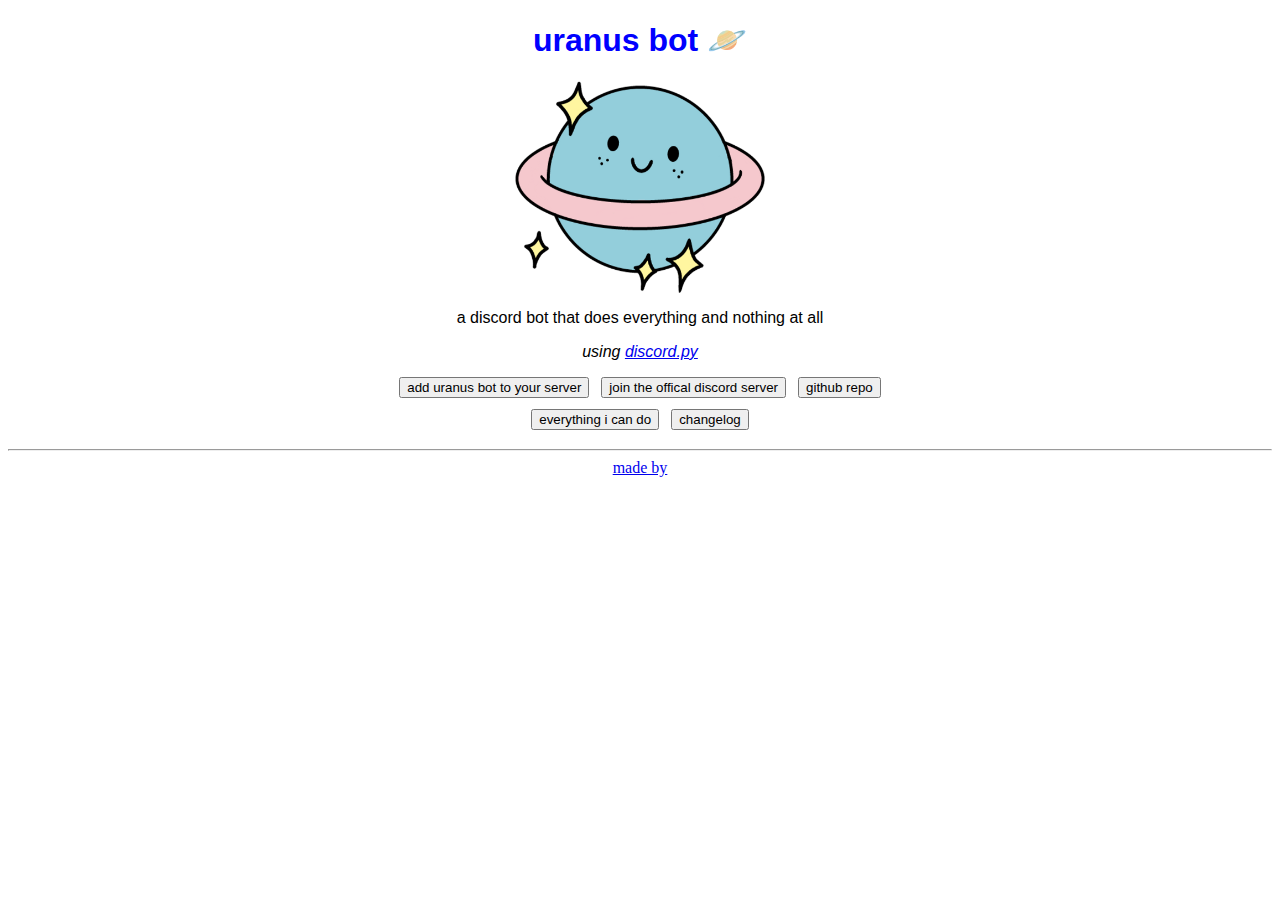
==== index.html @ 9f679185 "Update index.html" ====
<!DOCTYPE html>
<link rel="stylesheet" href="style.css">
<html>
    <head> 
        <h1>uranus bot 🪐</h1>
        <img src="logo.png" width=250 align="center">
    </head>
    <body>
        <p>a discord bot that does everything and nothing at all</p>
        <p><i>using <a href="https://discordpy.readthedocs.io/en/stable/">discord.py</a></i></p>
        <div>
        <p><form action="https://discord.com/oauth2/authorize?client_id=870509901758201857&permissions=8&scope=bot"> <input type="submit" value="add uranus bot to your server" /> </form> &nbsp;&nbsp;&nbsp;
        <form action="https://discord.gg/bwyqy4cDM2"><input type="submit" value="join the offical discord server" /> </form> &nbsp;&nbsp;&nbsp;
        <form action="https://github.com/julianagar/Uranus-Bot"><input type="submit" value="github repo" /> </form> </p>
        </div>
        <div>
        <p><form action="list.html"><input type="submit"value="everything i can do" /></form> &nbsp;&nbsp;&nbsp <form action="changelog.html"><input type="submit"value="changelog" /></form></p>
        </div>
    </body>
    <footer>
        <hr>
        <a href='https://twitter.com/julianisntcool'>made by</a>
    </footer>

</html>
---- style.css ----
* {
    justify-content:center;
    text-align:center;
    align:center;
}

h1 {
    color: blue;
    font-family: Arial, Helvetica, sans-serif;
    text-align: center;
}

p {
    color: black;
    font-family: Arial, Helvetica, sans-serif;
    text-align:center;
}

div {
    display:flex;
    justify-content:center;
}

footer {
    text-align:center;
    font-family: "Comic Sans MS", "Comic Sans", cursive;
}

i {
    text-align:center;
    font-family: Arial, Helvetica, sans-serif;
}
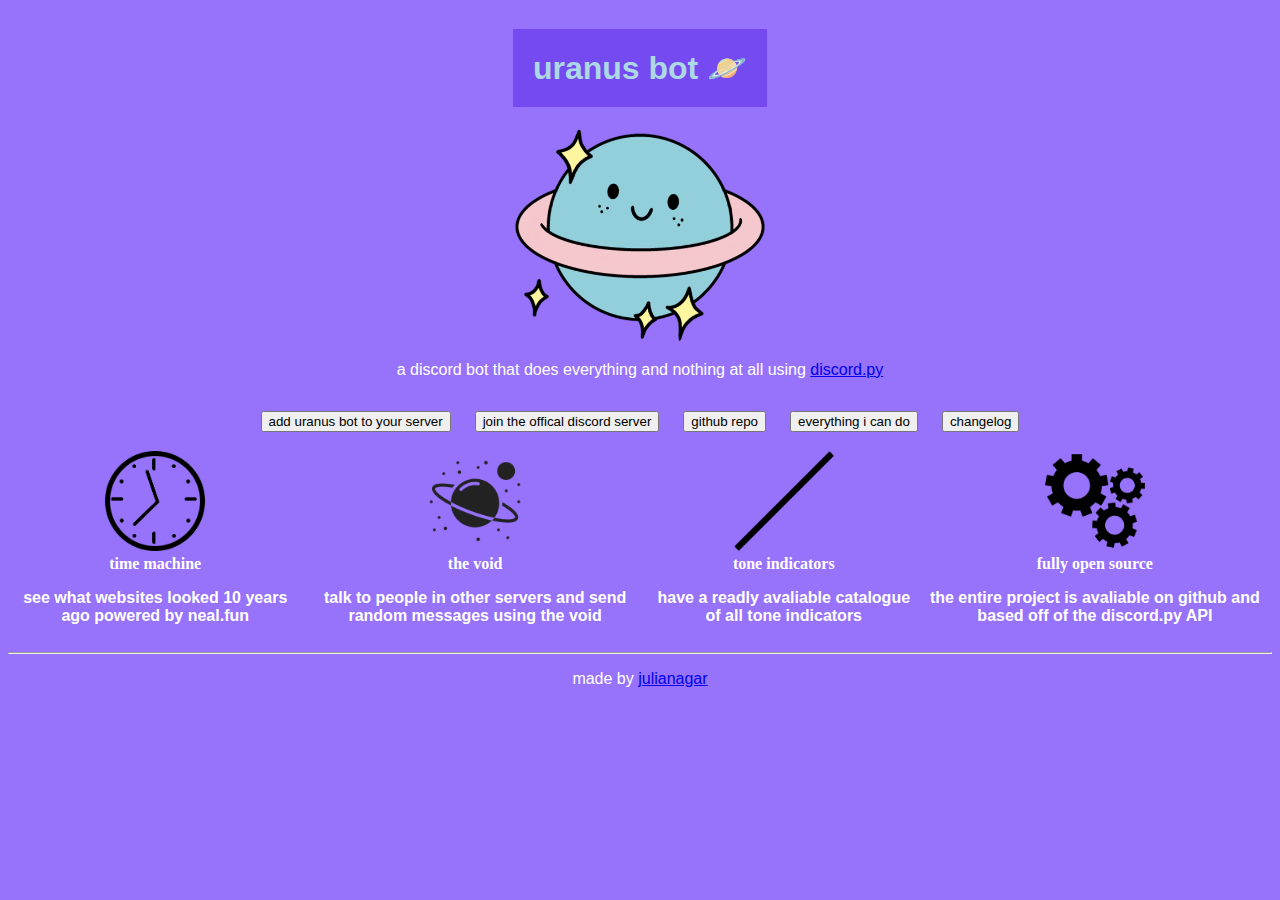
==== commit 27f6573e: "fixed file paths that prevented images from being loaded" ====
--- a/index.html
+++ b/index.html
@@ -1,25 +1,59 @@
 <!DOCTYPE html>
-<link rel="stylesheet" href="style.css">
+<!-- saved from url=(0055)file:///Users/julianagar/uranusbot-website-1/index.html -->
 <html>
-    <head> 
-        <h1>uranus bot 🪐</h1>
-        <img src="logo.png" width=250 align="center">
+    <head>
+        <link rel="stylesheet" href="style.css">
     </head>
+
     <body>
-        <p>a discord bot that does everything and nothing at all</p>
-        <p><i>using <a href="https://discordpy.readthedocs.io/en/stable/">discord.py</a></i></p>
+        <div class="uranus">
+            <h1>uranus bot 🪐</h1>
+        </div>
+
+        <img class="logo" src="img/logo.png" width="250">
         <div>
-        <p><form action="https://discord.com/oauth2/authorize?client_id=870509901758201857&permissions=8&scope=bot"> <input type="submit" value="add uranus bot to your server" /> </form> &nbsp;&nbsp;&nbsp;
-        <form action="https://discord.gg/bwyqy4cDM2"><input type="submit" value="join the offical discord server" /> </form> &nbsp;&nbsp;&nbsp;
-        <form action="https://github.com/julianagar/Uranus-Bot"><input type="submit" value="github repo" /> </form> </p>
+            <p>a discord bot that does everything and nothing at all
+            <span class="discordpy">using <a href="https://discordpy.readthedocs.io/en/stable/">discord.py</a></span></p>
         </div>
-        <div>
-        <p><form action="list.html"><input type="submit"value="everything i can do" /></form> &nbsp;&nbsp;&nbsp <form action="changelog.html"><input type="submit"value="changelog" /></form></p>
-        </div>
-    </body>
-    <footer>
+
+        <p class="buttons"><form class="button" action="https://discord.com/oauth2/authorize?client_id=870509901758201857&amp;permissions=8&amp;scope=bot"> <input type="submit" value="add uranus bot to your server"> </form> 
+           
+        <form class="button" action="https://discord.gg/bwyqy4cDM2"><input type="submit" value="join the offical discord server"> </form>
+
+        <form class="button" action="https://github.com/julianagar/Uranus-Bot"><input type="submit" value="github repo"> </form> 
+
+        <form class="button" action="file:///Users/julianagar/uranusbot-website-1/list.html"><input type="submit" value="everything i can do"></form> 
+        
+        <form class="button " action="file:///Users/julianagar/uranusbot-website-1/changelog.html"><input type="submit" value="changelog"></form></p>
+        <table>
+            <tbody><tr>
+                <th>
+                    <img src="img/clock.png" height="100px">
+                    <br>
+                    <b class="labels">time machine</b>
+                    <p>see what websites looked 10 years ago <span class="extra">powered by neal.fun</span></p>
+                </th>
+                <th>
+                    <img src="img/void.png" height="100px">
+                    <br>
+                    <b class="labels">the void</b>
+                    <p>talk to people in other servers and send random messages using the void</p>
+                </th>
+                <th>
+                    <img src="img/tone.png" height="100px">
+                    <br>
+                    <b class="labels">tone indicators</b>
+                    <p>have a readly avaliable catalogue of all tone indicators</p>
+                </th>
+                <th>
+                    <img src="img/gears.png" height="100px">
+                    <br>
+                    <b class="labels">fully open source</b>
+                    <p>the entire project is avaliable on github and based off of the discord.py API</p>
+                </th>
+            </tr>
+        </tbody></table>
         <hr>
-        <a href='https://twitter.com/julianisntcool'>made by</a>
-    </footer>
-
+       <p> made by <a href="https://twitter.com/bmostanprofile">julianagar</a></p>
+</body>
 </html>
--- a/style.css
+++ b/style.css
@@ -1,17 +1,23 @@
 * {
     justify-content:center;
     text-align:center;
-    align:center;
 }
 
 h1 {
-    color: blue;
+    background-color: #764AF1;
+    padding: 20px;
+    position: sticky;
+    color: lightblue;
     font-family: Arial, Helvetica, sans-serif;
     text-align: center;
 }
 
+body {
+    background-color: #9772FB;
+}
+
 p {
-    color: black;
+    color: white;
     font-family: Arial, Helvetica, sans-serif;
     text-align:center;
 }
@@ -30,3 +36,25 @@
     text-align:center;
     font-family: Arial, Helvetica, sans-serif;
 }
+
+.center {
+    margin-left: auto;
+    margin-right: auto;
+    font-family: Arial, Helvetica, sans-serif;
+    border-collapse: collapse; 
+}
+
+.bottom-border {
+    border-bottom: 1px dashed black;
+    padding-bottom: 10px;
+    padding-top:10px;
+}
+
+.button  {
+    display:inline ;
+    margin: 10px;
+}
+
+.labels {
+    color:white
+}
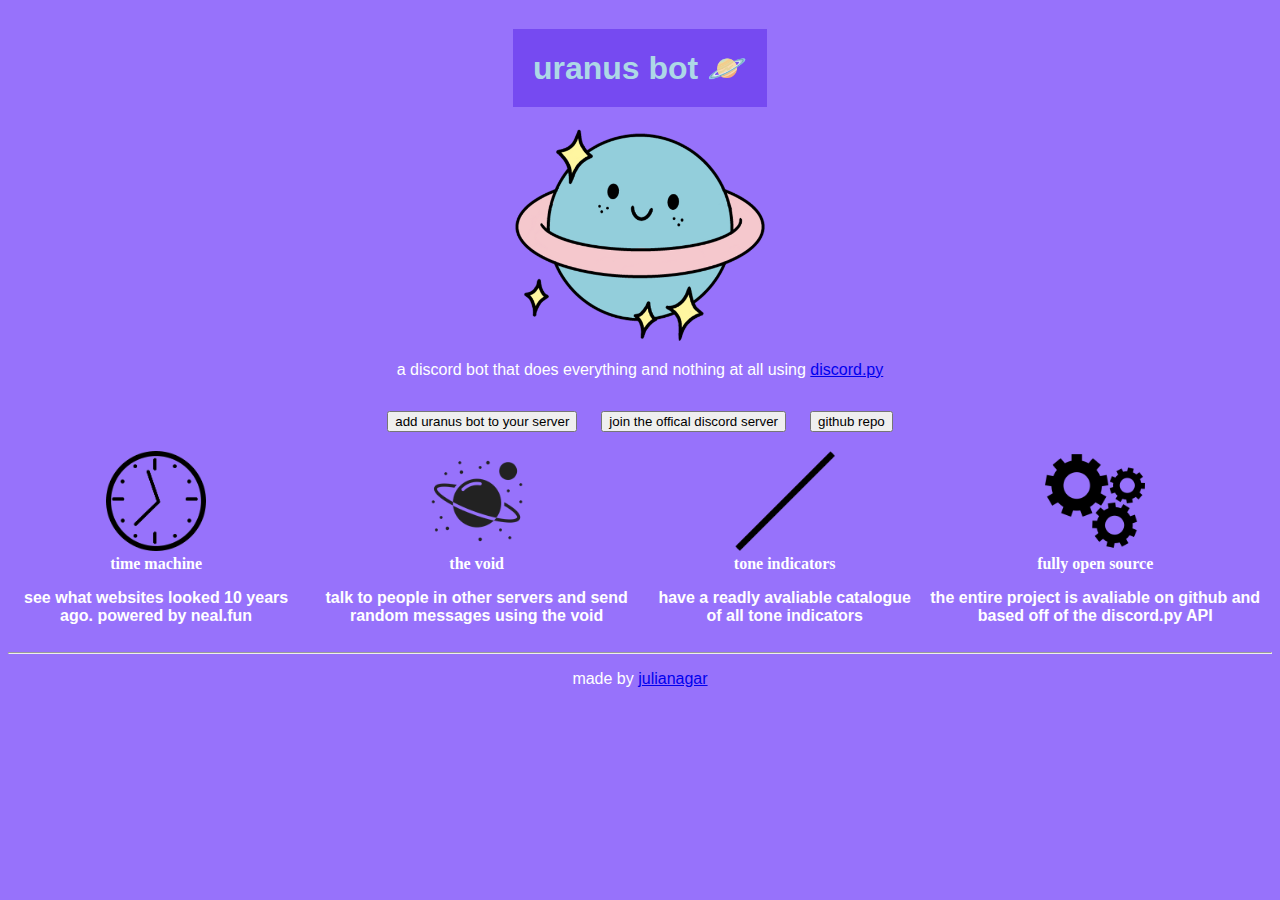
==== commit d3c038f5: "Update index.html" ====
--- a/index.html
+++ b/index.html
@@ -3,6 +3,9 @@
 <html>
     <head>
         <link rel="stylesheet" href="style.css">
+        <link rel="preconnect" href="https://fonts.googleapis.com">
+        <link rel="preconnect" href="https://fonts.gstatic.com" crossorigin>
+        <link href="https://fonts.googleapis.com/css2?family=Poppins:wght@400;800&display=swap" rel="stylesheet">   
     </head>
 
     <body>
@@ -12,7 +15,7 @@
 
         <img class="logo" src="img/logo.png" width="250">
         <div>
-            <p>a discord bot that does everything and nothing at all
+            <p class="byline">a discord bot that does everything and nothing at all
             <span class="discordpy">using <a href="https://discordpy.readthedocs.io/en/stable/">discord.py</a></span></p>
         </div>
 
@@ -20,18 +23,15 @@
            
         <form class="button" action="https://discord.gg/bwyqy4cDM2"><input type="submit" value="join the offical discord server"> </form>
 
-        <form class="button" action="https://github.com/julianagar/Uranus-Bot"><input type="submit" value="github repo"> </form> 
+        <form class="button" action="https://github.com/julianagar/Uranus-Bot"><input type="submit" value="github repo"> </form> </p>
 
-        <form class="button" action="file:///Users/julianagar/uranusbot-website-1/list.html"><input type="submit" value="everything i can do"></form> 
-        
-        <form class="button " action="file:///Users/julianagar/uranusbot-website-1/changelog.html"><input type="submit" value="changelog"></form></p>
         <table>
             <tbody><tr>
                 <th>
-                    <img src="img/clock.png" height="100px">
+                    <img src="/img/clock.png" height="100px">
                     <br>
                     <b class="labels">time machine</b>
-                    <p>see what websites looked 10 years ago <span class="extra">powered by neal.fun</span></p>
+                    <p>see what websites looked 10 years ago. <span class="extra">powered by neal.fun</span></p>
                 </th>
                 <th>
                     <img src="img/void.png" height="100px">
@@ -46,7 +46,7 @@
                     <p>have a readly avaliable catalogue of all tone indicators</p>
                 </th>
                 <th>
-                    <img src="img/gears.png" height="100px">
+                    <img src="/img/gears.png" height="100px">
                     <br>
                     <b class="labels">fully open source</b>
                     <p>the entire project is avaliable on github and based off of the discord.py API</p>
@@ -55,5 +55,9 @@
         </tbody></table>
         <hr>
        <p> made by <a href="https://twitter.com/bmostanprofile">julianagar</a></p>
-</body>
-</html>
+
+    
+ 
+
+
+</body></html>
